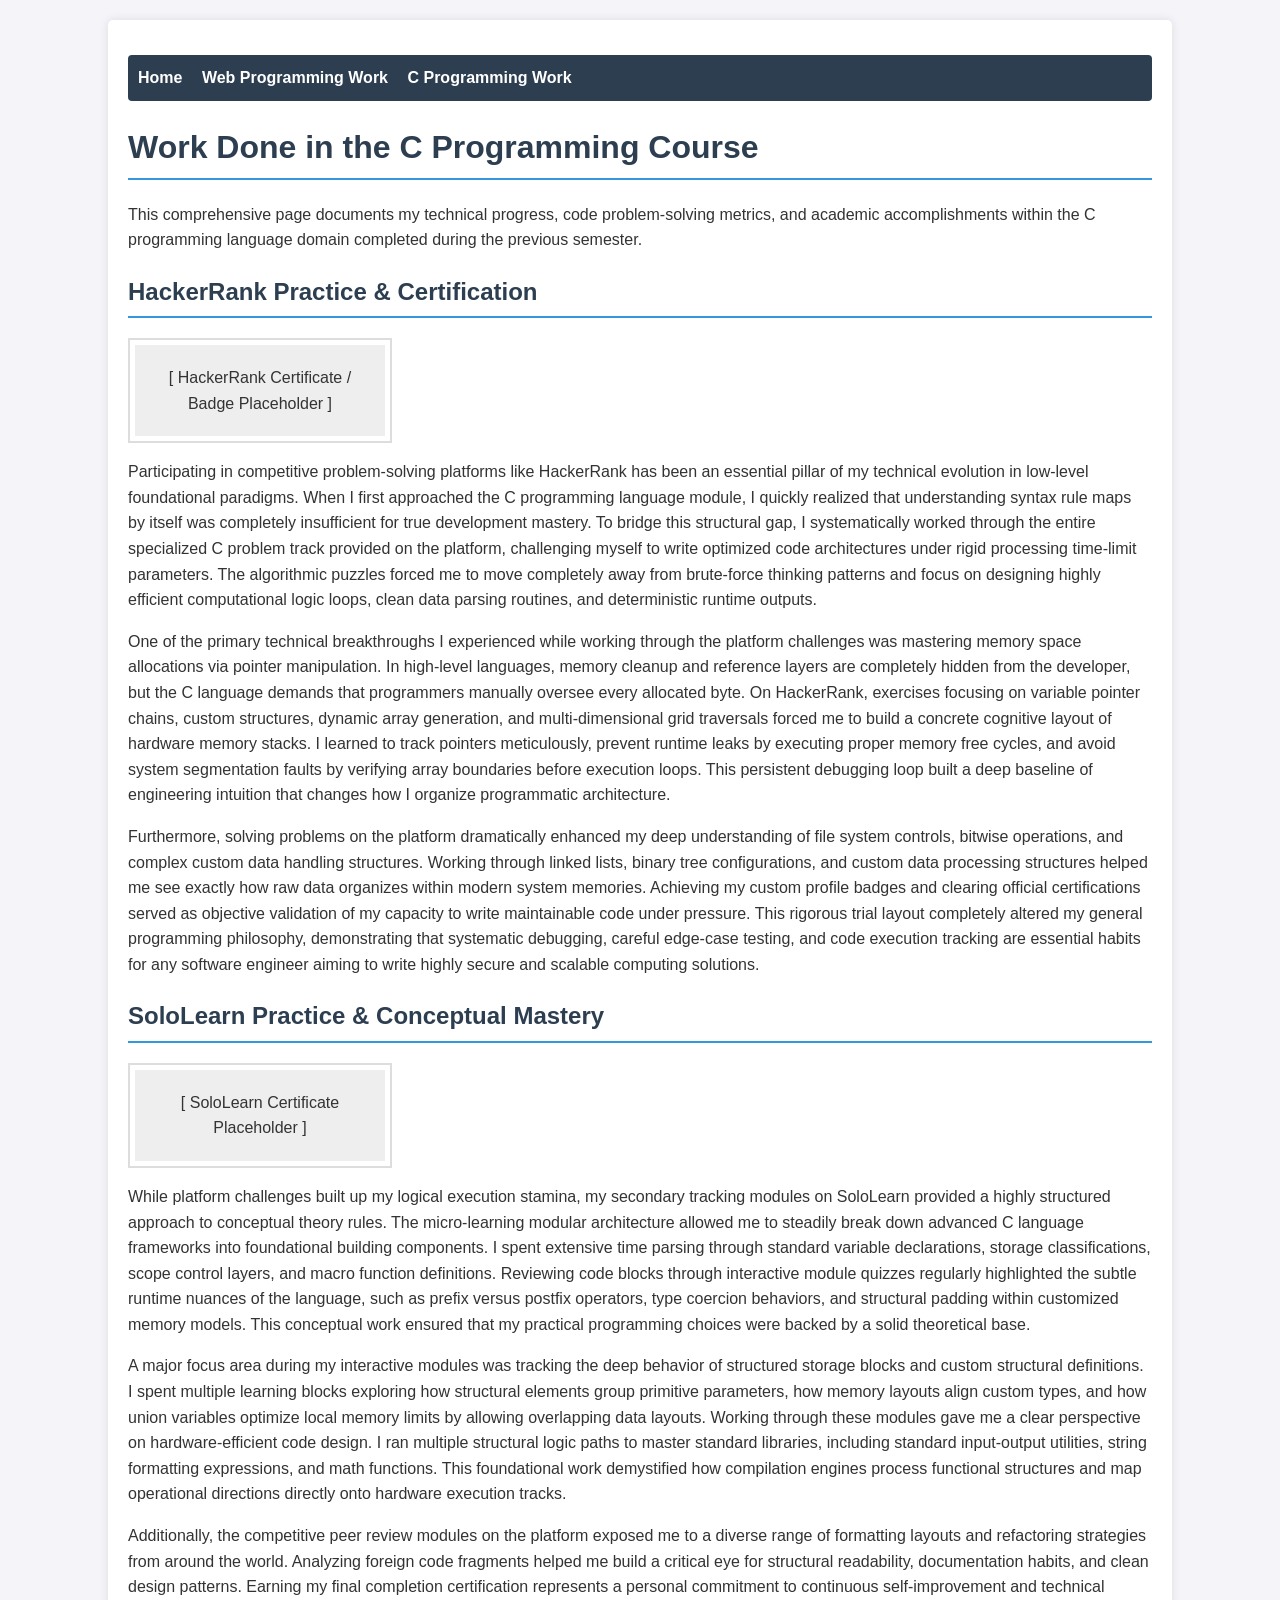
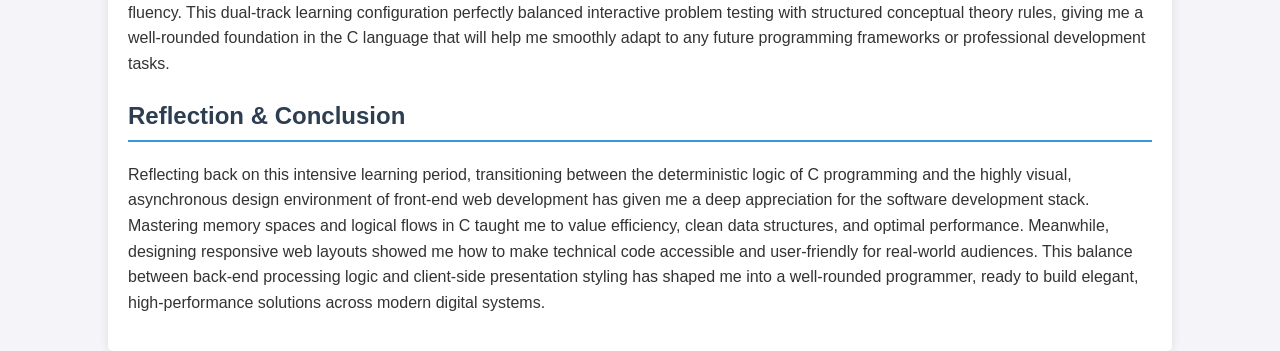
==== workincprogramming.html @ acd4eeb3 "Add files via upload" ====
<!DOCTYPE html>
<html lang="en">
<head>
    <meta charset="UTF-8">
    <meta name="viewport" content="width=device-width, initial-scale=1.0">
    <title>C Programming Portfolio</title>
    <link rel="stylesheet" href="style.css">
</head>
<body>

    <div class="container">
        <nav class="nav-links">
            <a href="index.html">Home</a>
            <a href="workinwebprogramming.html">Web Programming Work</a>
            <a href="workincprogramming.html">C Programming Work</a>
        </nav>

        <h1>Work Done in the C Programming Course</h1>
        <p>This comprehensive page documents my technical progress, code problem-solving metrics, and academic accomplishments within the C programming language domain completed during the previous semester.</p>

        <section>
            <h2>HackerRank Practice & Certification</h2>
            <div class="cert-image">
                <p style="text-align:center; padding:20px; background:#eee; margin:0;">[ HackerRank Certificate / Badge Placeholder ]</p>
            </div>
            <p>Participating in competitive problem-solving platforms like HackerRank has been an essential pillar of my technical evolution in low-level foundational paradigms. When I first approached the C programming language module, I quickly realized that understanding syntax rule maps by itself was completely insufficient for true development mastery. To bridge this structural gap, I systematically worked through the entire specialized C problem track provided on the platform, challenging myself to write optimized code architectures under rigid processing time-limit parameters. The algorithmic puzzles forced me to move completely away from brute-force thinking patterns and focus on designing highly efficient computational logic loops, clean data parsing routines, and deterministic runtime outputs.</p>
            
            <p>One of the primary technical breakthroughs I experienced while working through the platform challenges was mastering memory space allocations via pointer manipulation. In high-level languages, memory cleanup and reference layers are completely hidden from the developer, but the C language demands that programmers manually oversee every allocated byte. On HackerRank, exercises focusing on variable pointer chains, custom structures, dynamic array generation, and multi-dimensional grid traversals forced me to build a concrete cognitive layout of hardware memory stacks. I learned to track pointers meticulously, prevent runtime leaks by executing proper memory free cycles, and avoid system segmentation faults by verifying array boundaries before execution loops. This persistent debugging loop built a deep baseline of engineering intuition that changes how I organize programmatic architecture.</p>
            
            <p>Furthermore, solving problems on the platform dramatically enhanced my deep understanding of file system controls, bitwise operations, and complex custom data handling structures. Working through linked lists, binary tree configurations, and custom data processing structures helped me see exactly how raw data organizes within modern system memories. Achieving my custom profile badges and clearing official certifications served as objective validation of my capacity to write maintainable code under pressure. This rigorous trial layout completely altered my general programming philosophy, demonstrating that systematic debugging, careful edge-case testing, and code execution tracking are essential habits for any software engineer aiming to write highly secure and scalable computing solutions.</p>
        </section>

        <section>
            <h2>SoloLearn Practice & Conceptual Mastery</h2>
            <div class="cert-image">
                <p style="text-align:center; padding:20px; background:#eee; margin:0;">[ SoloLearn Certificate Placeholder ]</p>
            </div>
            <p>While platform challenges built up my logical execution stamina, my secondary tracking modules on SoloLearn provided a highly structured approach to conceptual theory rules. The micro-learning modular architecture allowed me to steadily break down advanced C language frameworks into foundational building components. I spent extensive time parsing through standard variable declarations, storage classifications, scope control layers, and macro function definitions. Reviewing code blocks through interactive module quizzes regularly highlighted the subtle runtime nuances of the language, such as prefix versus postfix operators, type coercion behaviors, and structural padding within customized memory models. This conceptual work ensured that my practical programming choices were backed by a solid theoretical base.</p>
            
            <p>A major focus area during my interactive modules was tracking the deep behavior of structured storage blocks and custom structural definitions. I spent multiple learning blocks exploring how structural elements group primitive parameters, how memory layouts align custom types, and how union variables optimize local memory limits by allowing overlapping data layouts. Working through these modules gave me a clear perspective on hardware-efficient code design. I ran multiple structural logic paths to master standard libraries, including standard input-output utilities, string formatting expressions, and math functions. This foundational work demystified how compilation engines process functional structures and map operational directions directly onto hardware execution tracks.</p>
            
            <p>Additionally, the competitive peer review modules on the platform exposed me to a diverse range of formatting layouts and refactoring strategies from around the world. Analyzing foreign code fragments helped me build a critical eye for structural readability, documentation habits, and clean design patterns. Earning my final completion certification represents a personal commitment to continuous self-improvement and technical fluency. This dual-track learning configuration perfectly balanced interactive problem testing with structured conceptual theory rules, giving me a well-rounded foundation in the C language that will help me smoothly adapt to any future programming frameworks or professional development tasks.</p>
        </section>

        <section>
            <h2>Reflection & Conclusion</h2>
            <p>Reflecting back on this intensive learning period, transitioning between the deterministic logic of C programming and the highly visual, asynchronous design environment of front-end web development has given me a deep appreciation for the software development stack. Mastering memory spaces and logical flows in C taught me to value efficiency, clean data structures, and optimal performance. Meanwhile, designing responsive web layouts showed me how to make technical code accessible and user-friendly for real-world audiences. This balance between back-end processing logic and client-side presentation styling has shaped me into a well-rounded programmer, ready to build elegant, high-performance solutions across modern digital systems.</p>
        </section>
    </div>

</body>
</html>
---- style.css ----
/* 1. Global Page Layout Styles */
body {
    font-family: Arial, sans-serif;
    line-height: 1.6;
    margin: 0;
    padding: 0;
    background-color: #f4f4f9;
    color: #333;
}

/* 2. Container Constraints */
.container {
    width: 80%;
    margin: auto;
    overflow: hidden;
    padding: 20px;
    background: #ffffff;
    box-shadow: 0 0 10px rgba(0,0,0,0.1);
    border-radius: 5px;
    margin-top: 20px;
}

/* 3. Header and Section Layout Elements */
h1, h2, h3 {
    color: #2c3e50;
    border-bottom: 2px solid #3498db;
    padding-bottom: 5px;
}

/* 4. Navigation Menu Links */
.nav-links {
    margin: 15px 0;
    padding: 10px;
    background: #2c3e50;
    border-radius: 4px;
}

.nav-links a {
    color: white;
    text-decoration: none;
    margin-right: 15px;
    font-weight: bold;
}

.nav-links a:hover {
    text-decoration: underline;
}

/* 5. Exercises Lists and Links */
ul {
    padding-left: 20px;
}

li {
    margin-bottom: 10px;
}

/* 6. Images Layout Frame */
.profile-frame, .cert-image {
    border: 2px solid #ddd;
    padding: 5px;
    background: #fff;
    margin-bottom: 15px;
    max-width: 250px;
}
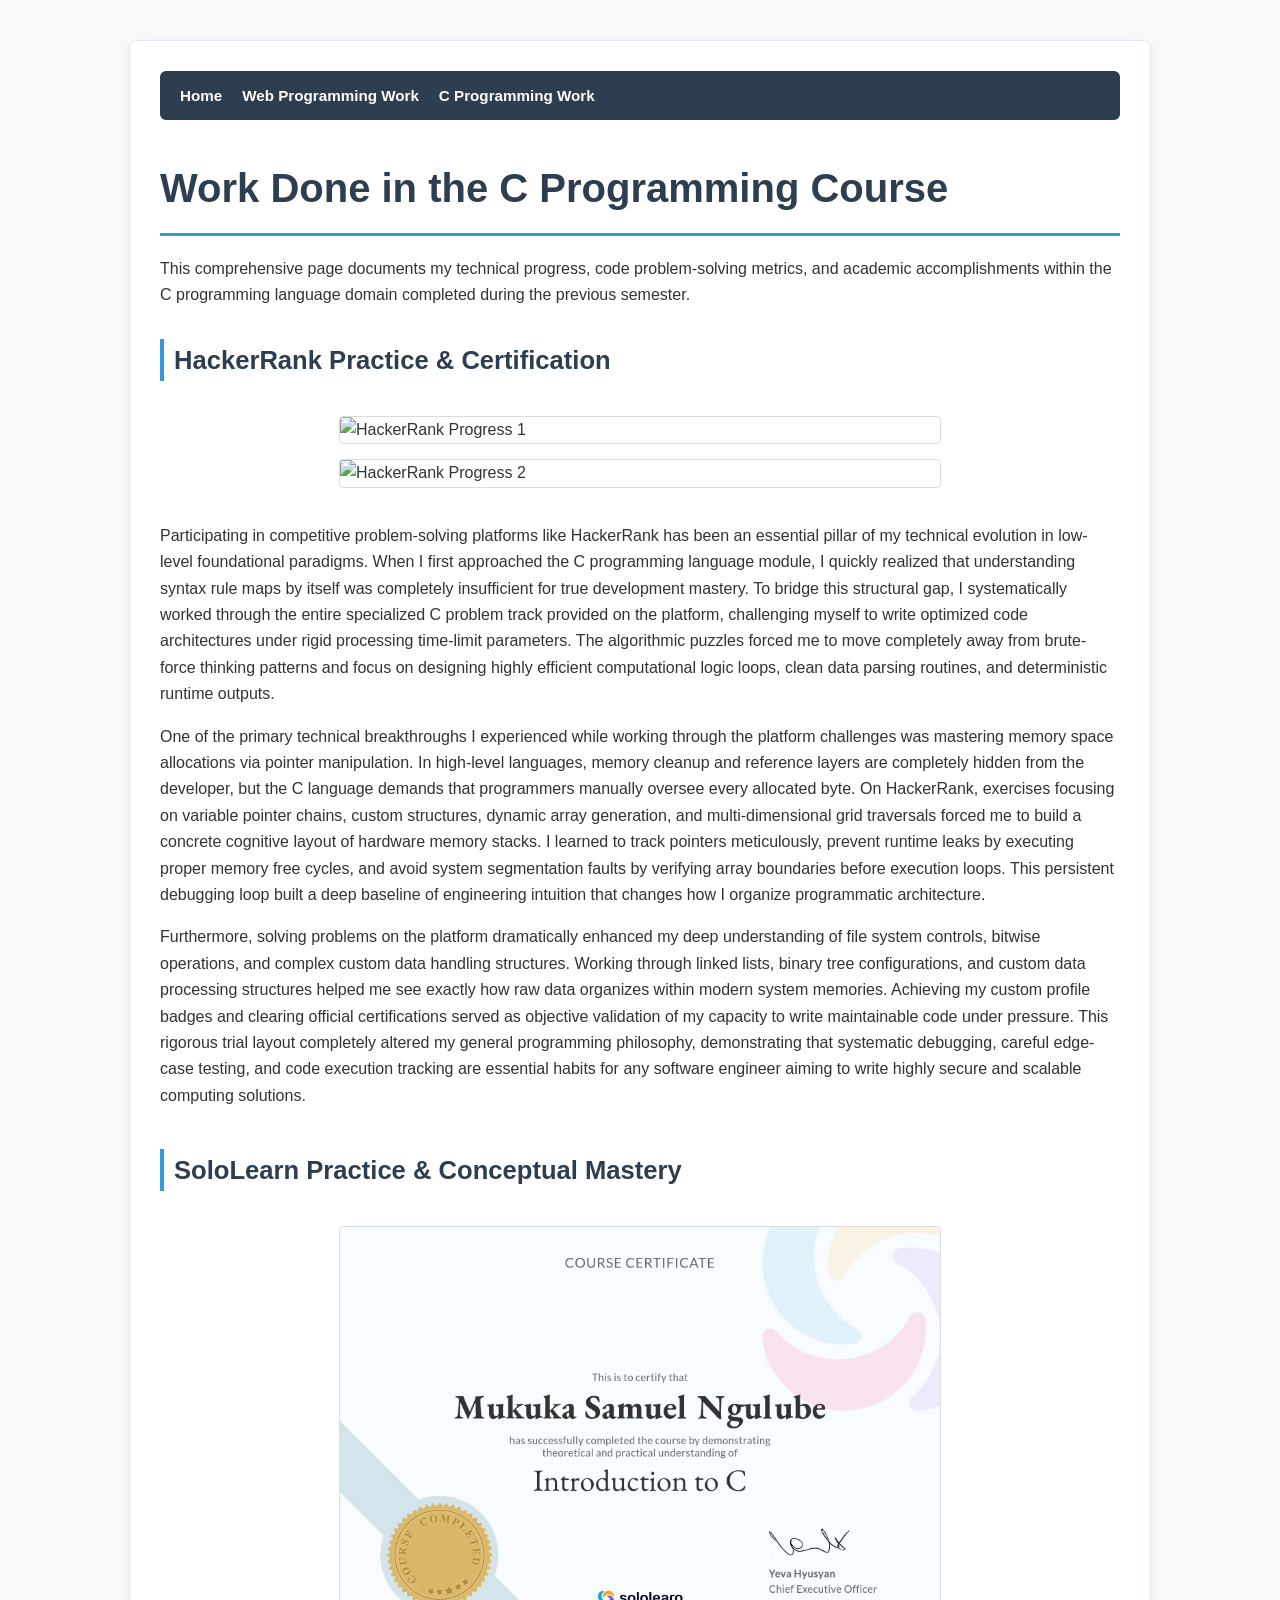
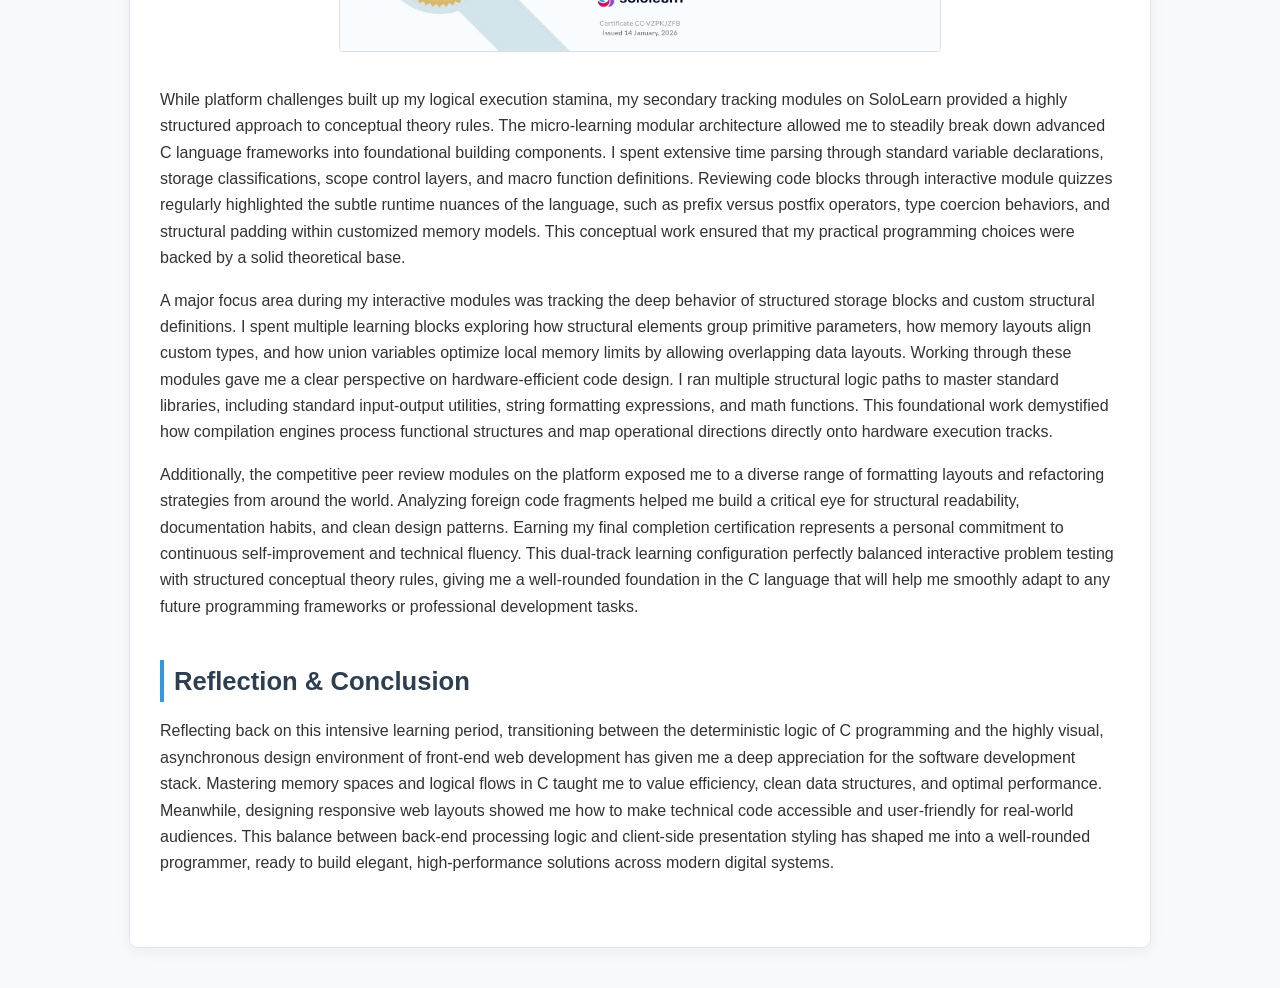
==== commit f288534c: "Add files via upload" ====
--- a/workincprogramming.html
+++ b/workincprogramming.html
@@ -21,7 +21,8 @@
         <section>
             <h2>HackerRank Practice & Certification</h2>
             <div class="cert-image">
-                <p style="text-align:center; padding:20px; background:#eee; margin:0;">[ HackerRank Certificate / Badge Placeholder ]</p>
+                <img src="hackerrank.jpg" alt="HackerRank Progress 1" style="width:100%; max-width:600px; height:auto; display:block; margin: 0 auto 15px auto; border: 1px solid #ddd; border-radius: 4px;">
+                <img src="hackerrank2.jpg" alt="HackerRank Progress 2" style="width:100%; max-width:600px; height:auto; display:block; margin: 0 auto; border: 1px solid #ddd; border-radius: 4px;">
             </div>
             <p>Participating in competitive problem-solving platforms like HackerRank has been an essential pillar of my technical evolution in low-level foundational paradigms. When I first approached the C programming language module, I quickly realized that understanding syntax rule maps by itself was completely insufficient for true development mastery. To bridge this structural gap, I systematically worked through the entire specialized C problem track provided on the platform, challenging myself to write optimized code architectures under rigid processing time-limit parameters. The algorithmic puzzles forced me to move completely away from brute-force thinking patterns and focus on designing highly efficient computational logic loops, clean data parsing routines, and deterministic runtime outputs.</p>
             
@@ -33,7 +34,7 @@
         <section>
             <h2>SoloLearn Practice & Conceptual Mastery</h2>
             <div class="cert-image">
-                <p style="text-align:center; padding:20px; background:#eee; margin:0;">[ SoloLearn Certificate Placeholder ]</p>
+                <img src="sololearn.jpg" alt="SoloLearn Progress" style="width:100%; max-width:600px; height:auto; display:block; margin: 0 auto; border: 1px solid #ddd; border-radius: 4px;">
             </div>
             <p>While platform challenges built up my logical execution stamina, my secondary tracking modules on SoloLearn provided a highly structured approach to conceptual theory rules. The micro-learning modular architecture allowed me to steadily break down advanced C language frameworks into foundational building components. I spent extensive time parsing through standard variable declarations, storage classifications, scope control layers, and macro function definitions. Reviewing code blocks through interactive module quizzes regularly highlighted the subtle runtime nuances of the language, such as prefix versus postfix operators, type coercion behaviors, and structural padding within customized memory models. This conceptual work ensured that my practical programming choices were backed by a solid theoretical base.</p>
             
--- a/style.css
+++ b/style.css
@@ -1,65 +1,115 @@
-/* 1. Global Page Layout Styles */
+/* Custom CSS Styling File */
+
+/* Complex Rule 1: Root variables and body layout */
+:root {
+    --primary-color: #2c3e50;
+    --accent-color: #3498db;
+    --text-color: #333333;
+    --bg-color: #f8f9fa;
+    --card-bg: #ffffff;
+    --border-color: #e2e8f0;
+}
+
 body {
-    font-family: Arial, sans-serif;
-    line-height: 1.6;
+    font-family: 'Segoe UI', Tahoma, Geneva, Verdana, sans-serif;
+    line-height: 1.65;
+    color: var(--text-color);
+    background-color: var(--bg-color);
     margin: 0;
     padding: 0;
-    background-color: #f4f4f9;
-    color: #333;
 }
 
-/* 2. Container Constraints */
+/* Complex Rule 2: Page wrapper and layout structure */
 .container {
-    width: 80%;
-    margin: auto;
-    overflow: hidden;
-    padding: 20px;
-    background: #ffffff;
-    box-shadow: 0 0 10px rgba(0,0,0,0.1);
-    border-radius: 5px;
-    margin-top: 20px;
+    max-width: 960px;
+    margin: 40px auto;
+    padding: 30px;
+    background-color: var(--card-bg);
+    box-shadow: 0 4px 15px rgba(0,0,0,0.05);
+    border-radius: 8px;
+    border: 1px solid var(--border-color);
 }
 
-/* 3. Header and Section Layout Elements */
-h1, h2, h3 {
-    color: #2c3e50;
-    border-bottom: 2px solid #3498db;
-    padding-bottom: 5px;
+/* Complex Rule 3: Main headings and design hierarchy */
+h1 {
+    color: var(--primary-color);
+    font-size: 2.5rem;
+    border-bottom: 3px solid var(--accent-color);
+    padding-bottom: 12px;
+    margin-top: 0;
+    margin-bottom: 20px;
 }
 
-/* 4. Navigation Menu Links */
+h2 {
+    color: var(--primary-color);
+    font-size: 1.6rem;
+    margin-top: 30px;
+    margin-bottom: 15px;
+    padding-left: 10px;
+    border-left: 4px solid var(--accent-color);
+}
+
+.subtitle {
+    font-size: 1.1rem;
+    color: #666;
+    margin-bottom: 30px;
+}
+
+/* Complex Rule 4: Navigation menu rules */
 .nav-links {
-    margin: 15px 0;
-    padding: 10px;
-    background: #2c3e50;
-    border-radius: 4px;
+    display: flex;
+    gap: 20px;
+    background-color: var(--primary-color);
+    padding: 12px 20px;
+    border-radius: 6px;
+    margin-bottom: 35px;
 }
 
 .nav-links a {
-    color: white;
+    color: #ffffff;
     text-decoration: none;
-    margin-right: 15px;
-    font-weight: bold;
+    font-weight: 600;
+    font-size: 0.95rem;
+    transition: color 0.2s ease-in-out;
 }
 
 .nav-links a:hover {
-    text-decoration: underline;
+    color: var(--accent-color);
 }
 
-/* 5. Exercises Lists and Links */
+/* Complex Rule 5: User Image Layout Frame */
+.profile-frame {
+    max-width: 400px;
+    margin: 20px 0;
+    border: 3px solid var(--primary-color);
+    box-shadow: 0 4px 10px rgba(0,0,0,0.15);
+    border-radius: 8px;
+    overflow: hidden;
+}
+
+/* Complex Rule 6: List spacing and structural sections */
+section {
+    margin-bottom: 40px;
+}
+
 ul {
     padding-left: 20px;
+    margin-bottom: 25px;
 }
 
 li {
-    margin-bottom: 10px;
+    margin-bottom: 12px;
+    padding-left: 5px;
 }
 
-/* 6. Images Layout Frame */
-.profile-frame, .cert-image {
-    border: 2px solid #ddd;
-    padding: 5px;
+strong {
+    color: var(--primary-color);
+}
+
+.cert-image {
+    margin: 25px auto;
+    padding: 10px;
     background: #fff;
-    margin-bottom: 15px;
-    max-width: 250px;
+    border-radius: 6px;
+    max-width: 620px;
 }
